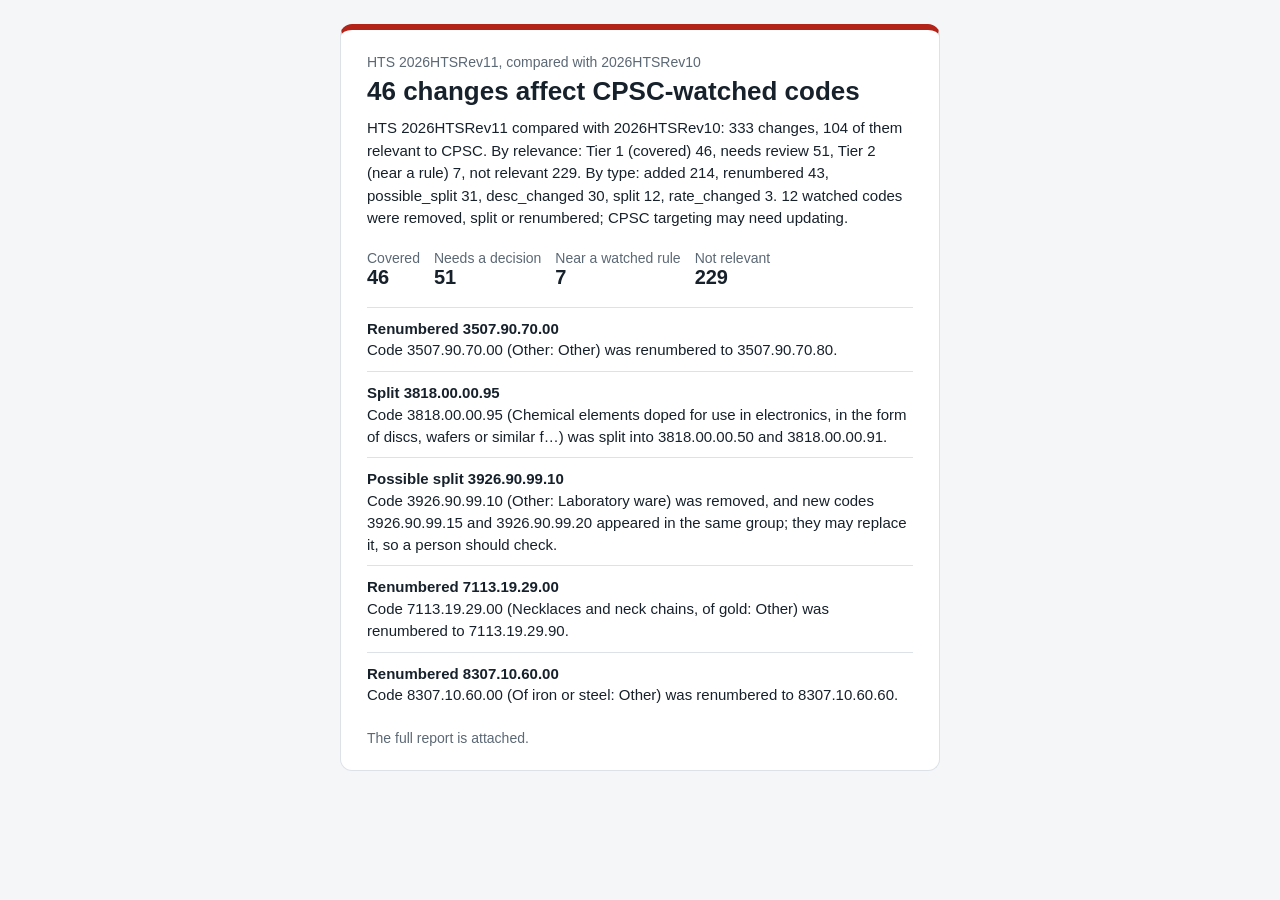
==== docs/latest/alert_email.html @ eae96066 "Publish Rev11 alert" ====
<!doctype html>
<html lang="en"><head><meta charset="utf-8"><meta name="viewport" content="width=device-width">
<title>46 changes affect CPSC-watched codes</title></head>
<body style="margin:0;padding:24px 12px;background:#F4F6F8">
<table role="presentation" width="100%" cellpadding="0" cellspacing="0"
  style="max-width:600px;margin:0 auto;background:#FFFFFF;border:1px solid #DCE2E8;border-radius:12px;
  border-top:6px solid #B42318">
<tr><td style="padding:24px 26px">
  <table role="presentation" width="100%" cellpadding="0" cellspacing="0">
  <tr><td style="font:14px Arial,sans-serif;color:#5B6875">HTS 2026HTSRev11,
    compared with 2026HTSRev10</td></tr>
  <tr><td style="padding:6px 0 10px;font:700 26px/1.2 Arial,sans-serif;color:#17212B">
    46 changes affect CPSC-watched codes</td></tr>
  <tr><td style="font:15px/1.5 Arial,sans-serif;color:#17212B">HTS 2026HTSRev11 compared with 2026HTSRev10: 333 changes, 104 of them relevant to CPSC. By relevance: Tier 1 (covered) 46, needs review 51, Tier 2 (near a rule) 7, not relevant 229. By type: added 214, renumbered 43, possible_split 31, desc_changed 30, split 12, rate_changed 3. 12 watched codes were removed, split or renumbered; CPSC targeting may need updating.</td></tr>
  <tr><td style="padding-top:14px"><table role="presentation" cellpadding="0" cellspacing="0">
    <tr><td style="padding:6px 14px 6px 0;font:14px Arial,sans-serif;color:#5B6875">Covered<br><b style="font-size:20px;color:#17212B">46</b></td><td style="padding:6px 14px 6px 0;font:14px Arial,sans-serif;color:#5B6875">Needs a decision<br><b style="font-size:20px;color:#17212B">51</b></td><td style="padding:6px 14px 6px 0;font:14px Arial,sans-serif;color:#5B6875">Near a watched rule<br><b style="font-size:20px;color:#17212B">7</b></td><td style="padding:6px 14px 6px 0;font:14px Arial,sans-serif;color:#5B6875">Not relevant<br><b style="font-size:20px;color:#17212B">229</b></td></tr></table></td></tr>
  <tr><td style="padding-top:12px"><table role="presentation" width="100%" cellpadding="0" cellspacing="0"><tr><td style="padding:10px 0;border-top:1px solid #DCE2E8;font:15px/1.45 Arial,sans-serif;color:#17212B"><b>Renumbered 3507.90.70.00</b><br>Code 3507.90.70.00 (Other: Other) was renumbered to 3507.90.70.80.</td></tr><tr><td style="padding:10px 0;border-top:1px solid #DCE2E8;font:15px/1.45 Arial,sans-serif;color:#17212B"><b>Split 3818.00.00.95</b><br>Code 3818.00.00.95 (Chemical elements doped for use in electronics, in the form of discs, wafers or similar f…) was split into 3818.00.00.50 and 3818.00.00.91.</td></tr><tr><td style="padding:10px 0;border-top:1px solid #DCE2E8;font:15px/1.45 Arial,sans-serif;color:#17212B"><b>Possible split 3926.90.99.10</b><br>Code 3926.90.99.10 (Other: Laboratory ware) was removed, and new codes 3926.90.99.15 and 3926.90.99.20 appeared in the same group; they may replace it, so a person should check.</td></tr><tr><td style="padding:10px 0;border-top:1px solid #DCE2E8;font:15px/1.45 Arial,sans-serif;color:#17212B"><b>Renumbered 7113.19.29.00</b><br>Code 7113.19.29.00 (Necklaces and neck chains, of gold: Other) was renumbered to 7113.19.29.90.</td></tr><tr><td style="padding:10px 0;border-top:1px solid #DCE2E8;font:15px/1.45 Arial,sans-serif;color:#17212B"><b>Renumbered 8307.10.60.00</b><br>Code 8307.10.60.00 (Of iron or steel: Other) was renumbered to 8307.10.60.60.</td></tr></table></td></tr>
  <tr><td style="padding-top:14px;font:14px Arial,sans-serif;color:#5B6875">The full report is attached.</td></tr>
  </table>
</td></tr></table>
</body></html>
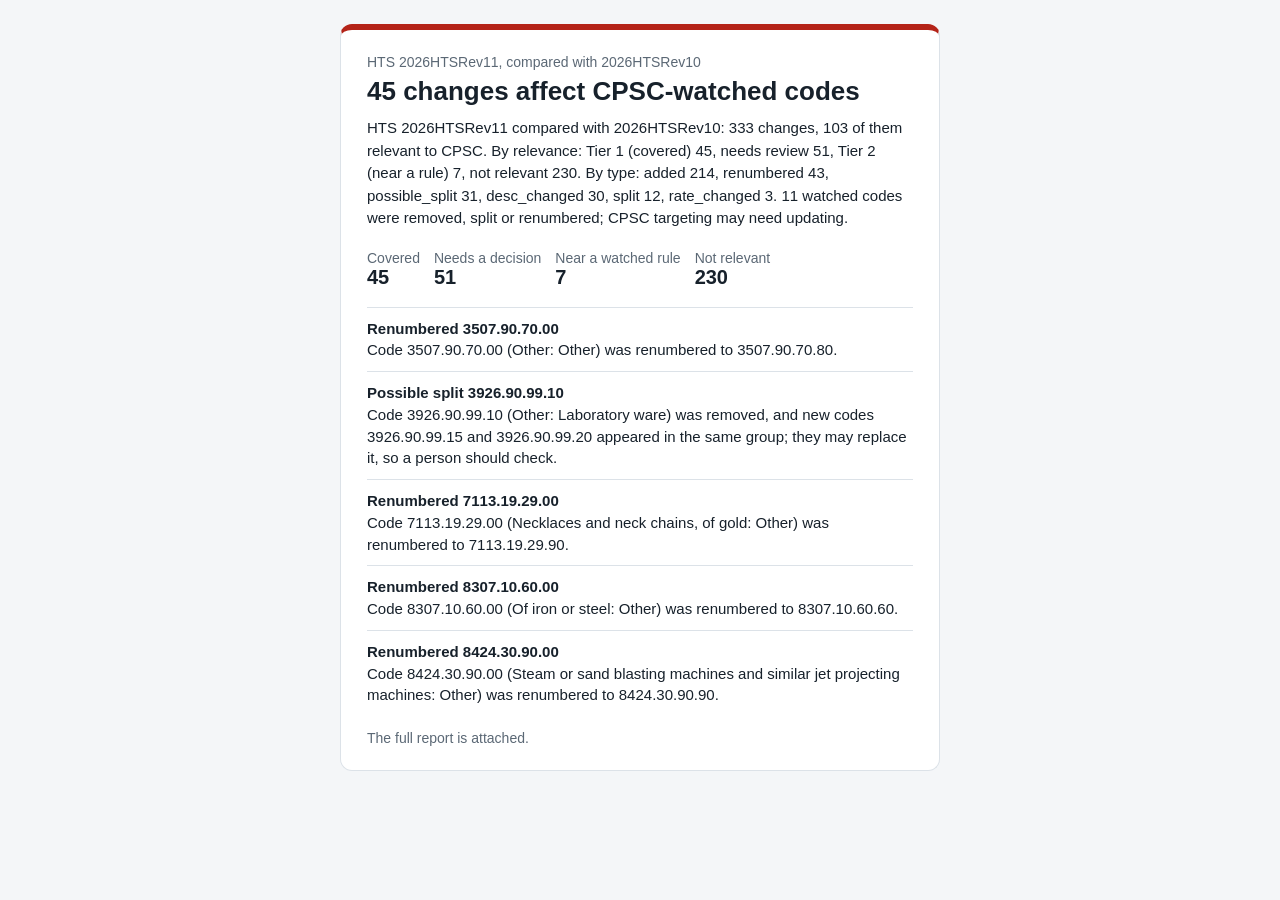
==== commit b9749d46: "Apply reviewer decisions" ====
--- a/docs/latest/alert_email.html
+++ b/docs/latest/alert_email.html
@@ -1,6 +1,6 @@
 <!doctype html>
 <html lang="en"><head><meta charset="utf-8"><meta name="viewport" content="width=device-width">
-<title>46 changes affect CPSC-watched codes</title></head>
+<title>45 changes affect CPSC-watched codes</title></head>
 <body style="margin:0;padding:24px 12px;background:#F4F6F8">
 <table role="presentation" width="100%" cellpadding="0" cellspacing="0"
   style="max-width:600px;margin:0 auto;background:#FFFFFF;border:1px solid #DCE2E8;border-radius:12px;
@@ -10,11 +10,11 @@
   <tr><td style="font:14px Arial,sans-serif;color:#5B6875">HTS 2026HTSRev11,
     compared with 2026HTSRev10</td></tr>
   <tr><td style="padding:6px 0 10px;font:700 26px/1.2 Arial,sans-serif;color:#17212B">
-    46 changes affect CPSC-watched codes</td></tr>
-  <tr><td style="font:15px/1.5 Arial,sans-serif;color:#17212B">HTS 2026HTSRev11 compared with 2026HTSRev10: 333 changes, 104 of them relevant to CPSC. By relevance: Tier 1 (covered) 46, needs review 51, Tier 2 (near a rule) 7, not relevant 229. By type: added 214, renumbered 43, possible_split 31, desc_changed 30, split 12, rate_changed 3. 12 watched codes were removed, split or renumbered; CPSC targeting may need updating.</td></tr>
+    45 changes affect CPSC-watched codes</td></tr>
+  <tr><td style="font:15px/1.5 Arial,sans-serif;color:#17212B">HTS 2026HTSRev11 compared with 2026HTSRev10: 333 changes, 103 of them relevant to CPSC. By relevance: Tier 1 (covered) 45, needs review 51, Tier 2 (near a rule) 7, not relevant 230. By type: added 214, renumbered 43, possible_split 31, desc_changed 30, split 12, rate_changed 3. 11 watched codes were removed, split or renumbered; CPSC targeting may need updating.</td></tr>
   <tr><td style="padding-top:14px"><table role="presentation" cellpadding="0" cellspacing="0">
-    <tr><td style="padding:6px 14px 6px 0;font:14px Arial,sans-serif;color:#5B6875">Covered<br><b style="font-size:20px;color:#17212B">46</b></td><td style="padding:6px 14px 6px 0;font:14px Arial,sans-serif;color:#5B6875">Needs a decision<br><b style="font-size:20px;color:#17212B">51</b></td><td style="padding:6px 14px 6px 0;font:14px Arial,sans-serif;color:#5B6875">Near a watched rule<br><b style="font-size:20px;color:#17212B">7</b></td><td style="padding:6px 14px 6px 0;font:14px Arial,sans-serif;color:#5B6875">Not relevant<br><b style="font-size:20px;color:#17212B">229</b></td></tr></table></td></tr>
-  <tr><td style="padding-top:12px"><table role="presentation" width="100%" cellpadding="0" cellspacing="0"><tr><td style="padding:10px 0;border-top:1px solid #DCE2E8;font:15px/1.45 Arial,sans-serif;color:#17212B"><b>Renumbered 3507.90.70.00</b><br>Code 3507.90.70.00 (Other: Other) was renumbered to 3507.90.70.80.</td></tr><tr><td style="padding:10px 0;border-top:1px solid #DCE2E8;font:15px/1.45 Arial,sans-serif;color:#17212B"><b>Split 3818.00.00.95</b><br>Code 3818.00.00.95 (Chemical elements doped for use in electronics, in the form of discs, wafers or similar f…) was split into 3818.00.00.50 and 3818.00.00.91.</td></tr><tr><td style="padding:10px 0;border-top:1px solid #DCE2E8;font:15px/1.45 Arial,sans-serif;color:#17212B"><b>Possible split 3926.90.99.10</b><br>Code 3926.90.99.10 (Other: Laboratory ware) was removed, and new codes 3926.90.99.15 and 3926.90.99.20 appeared in the same group; they may replace it, so a person should check.</td></tr><tr><td style="padding:10px 0;border-top:1px solid #DCE2E8;font:15px/1.45 Arial,sans-serif;color:#17212B"><b>Renumbered 7113.19.29.00</b><br>Code 7113.19.29.00 (Necklaces and neck chains, of gold: Other) was renumbered to 7113.19.29.90.</td></tr><tr><td style="padding:10px 0;border-top:1px solid #DCE2E8;font:15px/1.45 Arial,sans-serif;color:#17212B"><b>Renumbered 8307.10.60.00</b><br>Code 8307.10.60.00 (Of iron or steel: Other) was renumbered to 8307.10.60.60.</td></tr></table></td></tr>
+    <tr><td style="padding:6px 14px 6px 0;font:14px Arial,sans-serif;color:#5B6875">Covered<br><b style="font-size:20px;color:#17212B">45</b></td><td style="padding:6px 14px 6px 0;font:14px Arial,sans-serif;color:#5B6875">Needs a decision<br><b style="font-size:20px;color:#17212B">51</b></td><td style="padding:6px 14px 6px 0;font:14px Arial,sans-serif;color:#5B6875">Near a watched rule<br><b style="font-size:20px;color:#17212B">7</b></td><td style="padding:6px 14px 6px 0;font:14px Arial,sans-serif;color:#5B6875">Not relevant<br><b style="font-size:20px;color:#17212B">230</b></td></tr></table></td></tr>
+  <tr><td style="padding-top:12px"><table role="presentation" width="100%" cellpadding="0" cellspacing="0"><tr><td style="padding:10px 0;border-top:1px solid #DCE2E8;font:15px/1.45 Arial,sans-serif;color:#17212B"><b>Renumbered 3507.90.70.00</b><br>Code 3507.90.70.00 (Other: Other) was renumbered to 3507.90.70.80.</td></tr><tr><td style="padding:10px 0;border-top:1px solid #DCE2E8;font:15px/1.45 Arial,sans-serif;color:#17212B"><b>Possible split 3926.90.99.10</b><br>Code 3926.90.99.10 (Other: Laboratory ware) was removed, and new codes 3926.90.99.15 and 3926.90.99.20 appeared in the same group; they may replace it, so a person should check.</td></tr><tr><td style="padding:10px 0;border-top:1px solid #DCE2E8;font:15px/1.45 Arial,sans-serif;color:#17212B"><b>Renumbered 7113.19.29.00</b><br>Code 7113.19.29.00 (Necklaces and neck chains, of gold: Other) was renumbered to 7113.19.29.90.</td></tr><tr><td style="padding:10px 0;border-top:1px solid #DCE2E8;font:15px/1.45 Arial,sans-serif;color:#17212B"><b>Renumbered 8307.10.60.00</b><br>Code 8307.10.60.00 (Of iron or steel: Other) was renumbered to 8307.10.60.60.</td></tr><tr><td style="padding:10px 0;border-top:1px solid #DCE2E8;font:15px/1.45 Arial,sans-serif;color:#17212B"><b>Renumbered 8424.30.90.00</b><br>Code 8424.30.90.00 (Steam or sand blasting machines and similar jet projecting machines: Other) was renumbered to 8424.30.90.90.</td></tr></table></td></tr>
   <tr><td style="padding-top:14px;font:14px Arial,sans-serif;color:#5B6875">The full report is attached.</td></tr>
   </table>
 </td></tr></table>
